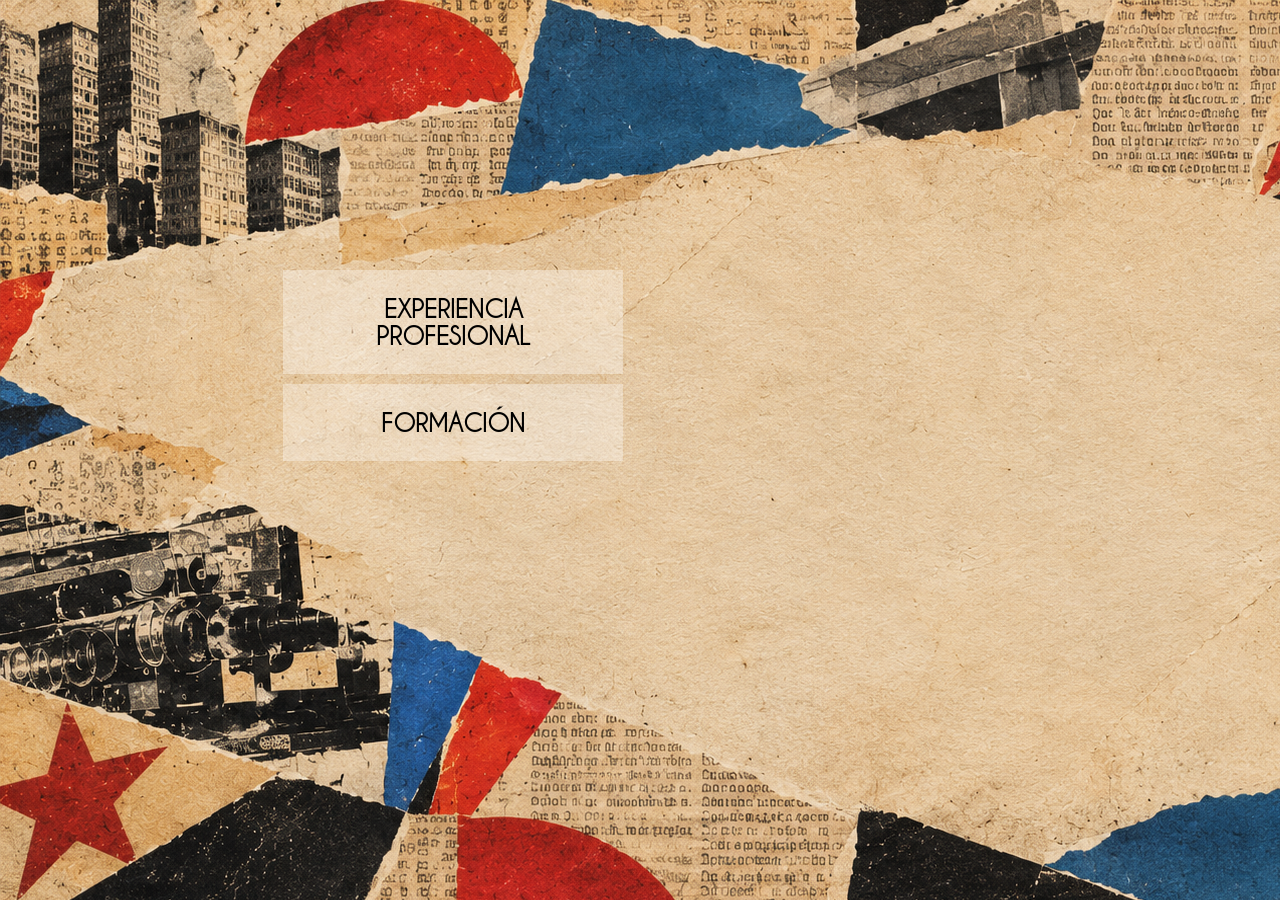
==== CURRÍCULUM/biogeneral.html @ 2a57d259 "curriculum" ====
<!DOCTYPE html>
<html lang="en">

<head>
    <meta charset="UTF-8">
    <meta name="viewport" content="width=device-width, initial-scale=1.0">
    <title>Document</title>
    <link rel="stylesheet" href="./css/estilos.css">
</head>

<body id="collageprincipal">
    <nav id="biogeneral">
        <div class="selectores2">
            <div class="caja" style="margin: 10px;"><h2 style="font-weight: 40px;">EXPERIENCIA PROFESIONAL</h2>
            </div>
            <div class="caja" style="margin: 10px;"><h2 style="font-weight: 40px;">FORMACIÓN</h2></div>
        </div>
    </nav>
</body>

</html>
---- CURRÍCULUM/css/estilos.css ----
body {
    background-image: url("../img/paginaprincipal.png");
}

#imagenprincipal {
    background-image: url("../img/paginaprincipal.png");
}

#collageprincipal {
    background-image: url("../img/collageprincipal.png");
}

@font-face {
    font-family: "Ana";
    src: url("../fonts/CaviarDreams.ttf") format("truetype");
}

#navindex {
    position: fixed;
    bottom: 0;
    left: 0;
    width: 100%;
    padding: 15px;
    display: flex;
    justify-content: center;
    gap: 30px;
    z-index: 1000;
    font-family: "Ana";
    letter-spacing: 3px;
}

#selectores {
    background-color: rgba(255, 255, 255, 0.5);
    padding: 20px;
    text-align: center;
    justify-content: flex-end;
    align-items: center;
    gap: 20px;
}

#biogeneral {
    display: flex;
    font-family: "Ana";
    padding-right: 15px;
    padding-left: 15px;
    padding-top: 10px;
    padding-bottom: 1px;
    margin: 250px;
    margin-right: 20px;
    gap: 30px;
}

.caja {
    width: 300px;
    padding: 20px;
    background-color: rgba(255, 255, 255, 0.329);
    text-align: center;
    gap: 10px;
}

.selectores2 {
 /*  background-color: rgba(255, 255, 255, 0.329);*/
    left: 50%;
    gap: 15px;
    text-align: center;
}

.selectores2 h2 {
    margin: 5px;
}
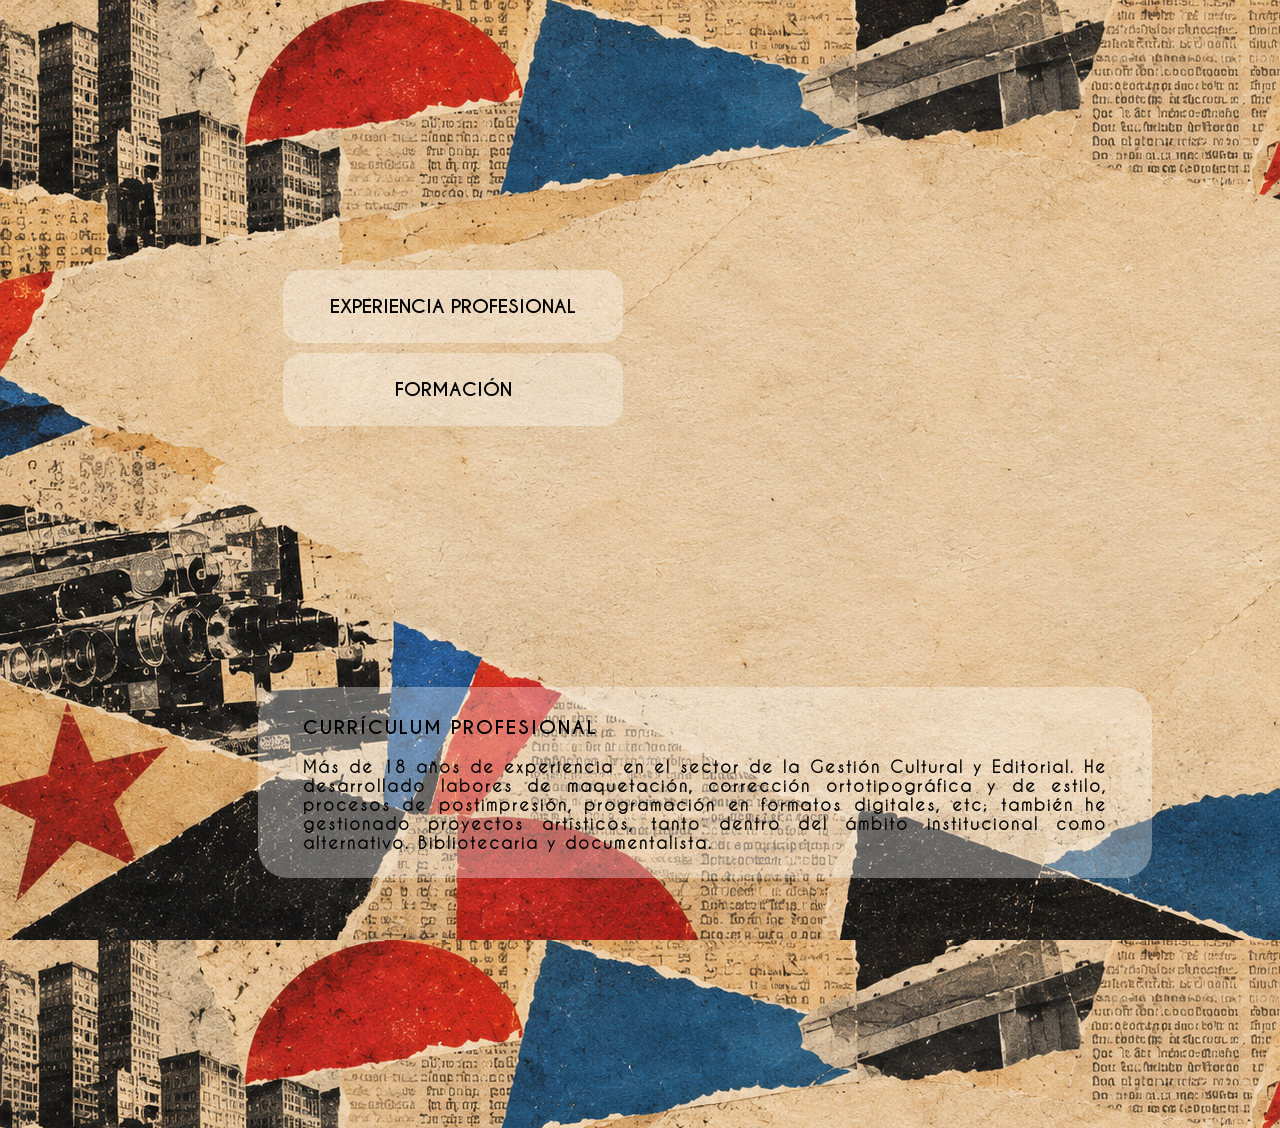
==== commit 7a14b607: "cambioscurri" ====
--- a/CURRÍCULUM/biogeneral.html
+++ b/CURRÍCULUM/biogeneral.html
@@ -11,11 +11,18 @@
 <body id="collageprincipal">
     <nav id="biogeneral">
         <div class="selectores2">
-            <div class="caja" style="margin: 10px;"><h2 style="font-weight: 40px;">EXPERIENCIA PROFESIONAL</h2>
+            <div class="caja" style="margin: 10px;">
+                <h3 style="font-weight: 50px;">EXPERIENCIA PROFESIONAL</h3>
             </div>
-            <div class="caja" style="margin: 10px;"><h2 style="font-weight: 40px;">FORMACIÓN</h2></div>
+            <div class="caja" style="margin: 10px;">
+                <h3 style="font-weight: 50px;">FORMACIÓN</h3>
+            </div>
         </div>
     </nav>
+<div class="resumencurriculumprofesional">
+    <h3 style="font-weight: 70px;">CURRÍCULUM PROFESIONAL</h3>
+    <p style="font-weight: bolder;">Más de 18 años de experiencia en el sector de la Gestión Cultural y Editorial. He desarrollado labores de maquetación, corrección ortotipográfica y de estilo, procesos de postimpresión, programación en formatos digitales, etc; también he gestionado proyectos artísticos, tanto dentro del ámbito institucional como alternativo. Bibliotecaria y documentalista.</p>
+</div>
 </body>
 
 </html>
--- a/CURRÍCULUM/css/estilos.css
+++ b/CURRÍCULUM/css/estilos.css
@@ -8,6 +8,7 @@
 
 #collageprincipal {
     background-image: url("../img/collageprincipal.png");
+    background-size: center;
 }
 
 @font-face {
@@ -15,32 +16,40 @@
     src: url("../fonts/CaviarDreams.ttf") format("truetype");
 }
 
+@font-face {
+    font-family: "ananegrita";
+    src: url("../fonts/CaviarDreams_Bold.ttf") format("truetype");
+}
+
 #navindex {
     position: fixed;
     bottom: 0;
     left: 0;
     width: 100%;
-    padding: 15px;
+    padding: 20px;
     display: flex;
     justify-content: center;
     gap: 30px;
     z-index: 1000;
     font-family: "Ana";
+    font-weight: bolder;
     letter-spacing: 3px;
 }
 
 #selectores {
     background-color: rgba(255, 255, 255, 0.5);
-    padding: 20px;
+    padding: 25px;
     text-align: center;
     justify-content: flex-end;
     align-items: center;
     gap: 20px;
+    font-family: "Ana";
 }
 
 #biogeneral {
     display: flex;
     font-family: "Ana";
+    font-weight: bolder;
     padding-right: 15px;
     padding-left: 15px;
     padding-top: 10px;
@@ -56,15 +65,38 @@
     background-color: rgba(255, 255, 255, 0.329);
     text-align: center;
     gap: 10px;
+    font-family: "ananegrita";
+    border-radius: 20px; 
 }
 
 .selectores2 {
- /*  background-color: rgba(255, 255, 255, 0.329);*/
+    /*  background-color: rgba(255, 255, 255, 0.329);*/
     left: 50%;
     gap: 15px;
     text-align: center;
+    font-weight: bolder;
 }
 
-.selectores2 h2 {
+.selectores2 h3 {
     margin: 5px;
-}+}
+
+.resumencurriculumprofesional {
+    display: block;
+    font-family: "Ana";
+    font-weight: bolder;
+    text-align: justify;
+    padding-right: 45px;
+    padding-left: 45px;
+    padding-top: 10px;
+    padding-bottom: 10px;
+    margin: 250px;
+    margin-right: 120px;
+    gap: 30px;
+    background-color: rgba(255, 255, 255, 0.329);
+    letter-spacing: 2px;
+    border-radius: 30px; 
+}
+.resumencurriculumprofesional h3 {
+font-family: "ananegrita";
+}
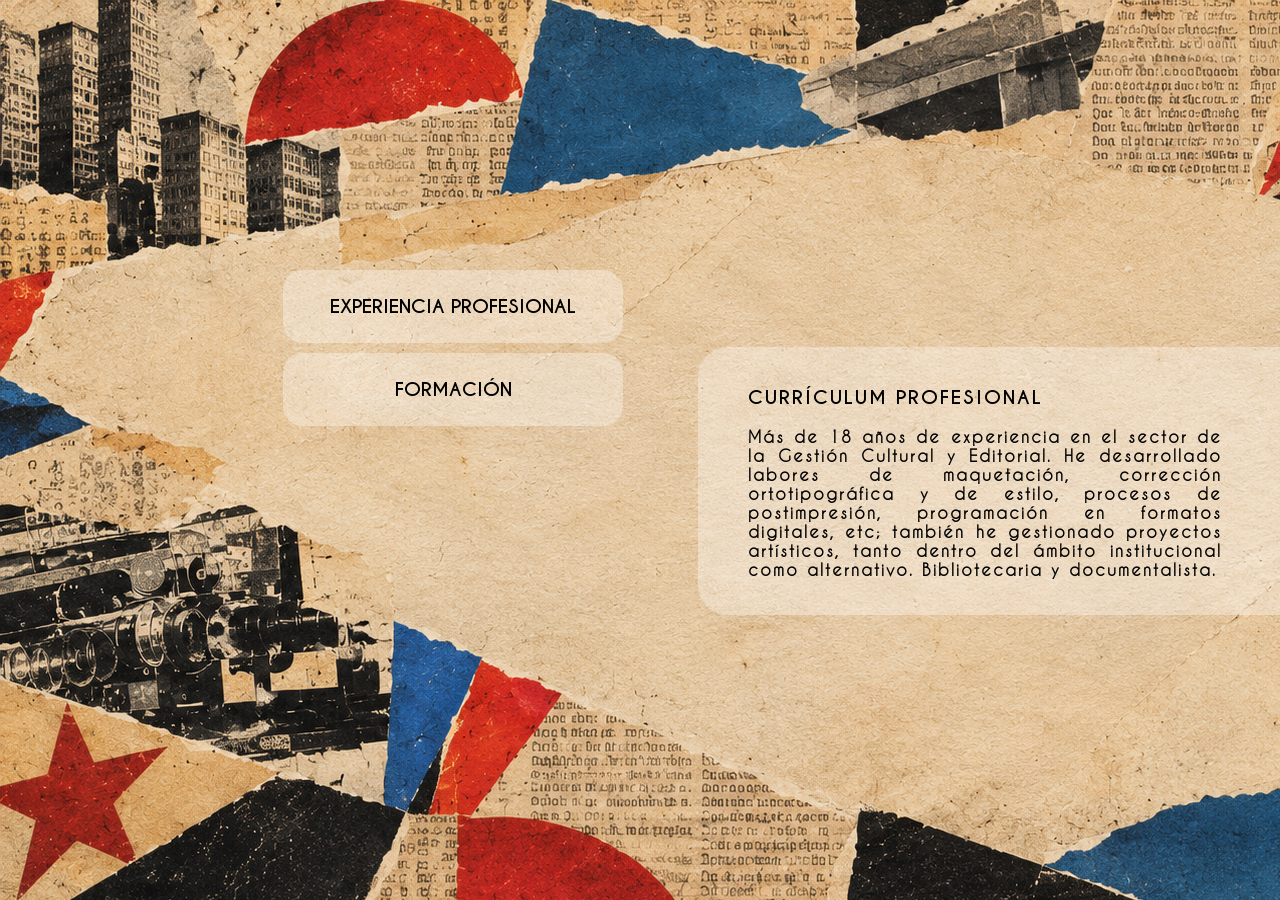
==== commit e7b693c6: "mascambios" ====
--- a/CURRÍCULUM/biogeneral.html
+++ b/CURRÍCULUM/biogeneral.html
@@ -4,7 +4,7 @@
 <head>
     <meta charset="UTF-8">
     <meta name="viewport" content="width=device-width, initial-scale=1.0">
-    <title>Document</title>
+    <title>Presentación</title>
     <link rel="stylesheet" href="./css/estilos.css">
 </head>
 
--- a/CURRÍCULUM/css/estilos.css
+++ b/CURRÍCULUM/css/estilos.css
@@ -8,7 +8,7 @@
 
 #collageprincipal {
     background-image: url("../img/collageprincipal.png");
-    background-size: center;
+    height: 100px;
 }
 
 @font-face {
@@ -44,6 +44,12 @@
     align-items: center;
     gap: 20px;
     font-family: "Ana";
+    box-shadow: 0 2px 5px rgba(0, 0, 0, 0.5);
+    border-radius: 20px;
+    transition: box-shadow 5s;
+}
+#selectores:hover {
+    box-shadow: 0 10px 20px rgba(0, 0, 0, 0.9);
 }
 
 #biogeneral {
@@ -66,7 +72,7 @@
     text-align: center;
     gap: 10px;
     font-family: "ananegrita";
-    border-radius: 20px; 
+    border-radius: 20px;
 }
 
 .selectores2 {
@@ -75,6 +81,7 @@
     gap: 15px;
     text-align: center;
     font-weight: bolder;
+    border-radius: 20px; 
 }
 
 .selectores2 h3 {
@@ -86,17 +93,23 @@
     font-family: "Ana";
     font-weight: bolder;
     text-align: justify;
-    padding-right: 45px;
-    padding-left: 45px;
-    padding-top: 10px;
-    padding-bottom: 10px;
-    margin: 250px;
+    padding-right: 500px;
+    padding-left: 50px;
+    padding-top: 20px;
+    padding-bottom: 20px;
+    border-left: -30px;
+    border-right: -100px;
+    border-top: 20px;
+    border-bottom: 20px; 
+    margin: 20px;
     margin-right: 120px;
+    margin-left: 120px;
     gap: 30px;
     background-color: rgba(255, 255, 255, 0.329);
     letter-spacing: 2px;
-    border-radius: 30px; 
+    border-radius: 30px;
+    transform: translate(570px, -340px);
 }
 .resumencurriculumprofesional h3 {
-font-family: "ananegrita";
+    font-family: "ananegrita";
 }
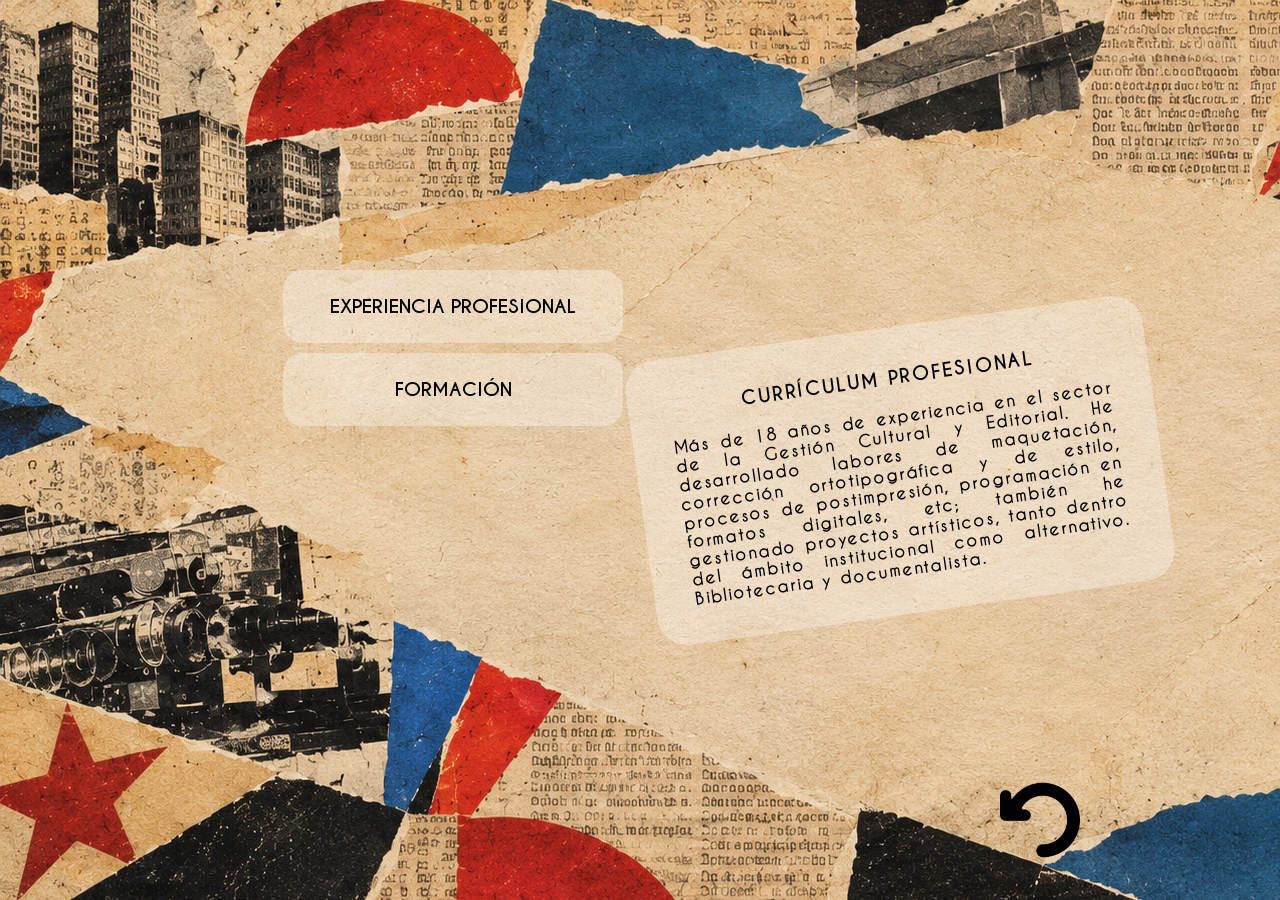
==== commit 0563b67b: "faltapoco" ====
--- a/CURRÍCULUM/biogeneral.html
+++ b/CURRÍCULUM/biogeneral.html
@@ -19,10 +19,17 @@
             </div>
         </div>
     </nav>
-<div class="resumencurriculumprofesional">
-    <h3 style="font-weight: 70px;">CURRÍCULUM PROFESIONAL</h3>
-    <p style="font-weight: bolder;">Más de 18 años de experiencia en el sector de la Gestión Cultural y Editorial. He desarrollado labores de maquetación, corrección ortotipográfica y de estilo, procesos de postimpresión, programación en formatos digitales, etc; también he gestionado proyectos artísticos, tanto dentro del ámbito institucional como alternativo. Bibliotecaria y documentalista.</p>
-</div>
+    <div class="resumencurriculumprofesional">
+        <h3 style="font-weight: 80px; text-align: center;">CURRÍCULUM PROFESIONAL</h3>
+        <p style="font-weight: bolder; font-size: 16,5px;">Más de 18 años de experiencia en el sector de la Gestión Cultural y Editorial.
+            He desarrollado labores de maquetación, corrección ortotipográfica y de estilo, procesos de postimpresión,
+            programación en formatos digitales, etc; también he gestionado proyectos artísticos, tanto dentro del ámbito
+            institucional como alternativo. Bibliotecaria y documentalista.</p>
+    </div>
+    <div>
+<a href="index.html">
+<img class="volver"; src="img/13964.png"></a>
+    </div>
 </body>
 
 </html>
--- a/CURRÍCULUM/css/estilos.css
+++ b/CURRÍCULUM/css/estilos.css
@@ -9,6 +9,7 @@
 #collageprincipal {
     background-image: url("../img/collageprincipal.png");
     height: 100px;
+    overflow-x: hidden;
 }
 
 @font-face {
@@ -34,8 +35,8 @@
     font-family: "Ana";
     font-weight: bolder;
     letter-spacing: 3px;
+    
 }
-
 #selectores {
     background-color: rgba(255, 255, 255, 0.5);
     padding: 25px;
@@ -51,6 +52,9 @@
 #selectores:hover {
     box-shadow: 0 10px 20px rgba(0, 0, 0, 0.9);
 }
+a {
+    text-decoration: none;
+}
 
 #biogeneral {
     display: flex;
@@ -61,6 +65,7 @@
     padding-top: 10px;
     padding-bottom: 1px;
     margin: 250px;
+    margin-bottom: 0px;
     margin-right: 20px;
     gap: 30px;
 }
@@ -75,9 +80,8 @@
     border-radius: 20px;
 }
 
-.selectores2 {
-    /*  background-color: rgba(255, 255, 255, 0.329);*/
-    left: 50%;
+.selectores2 { 
+    left: 30%;
     gap: 15px;
     text-align: center;
     font-weight: bolder;
@@ -90,26 +94,37 @@
 
 .resumencurriculumprofesional {
     display: block;
+    width: 35%;
     font-family: "Ana";
     font-weight: bolder;
     text-align: justify;
-    padding-right: 500px;
-    padding-left: 50px;
+    /* padding-right: 500px; */
+    padding-right: 40px;
+    padding-left: 40px;
     padding-top: 20px;
     padding-bottom: 20px;
     border-left: -30px;
-    border-right: -100px;
+    /* border-right: -100px; */
     border-top: 20px;
     border-bottom: 20px; 
     margin: 20px;
+    margin-top: 0px;
     margin-right: 120px;
-    margin-left: 120px;
+    margin-left: auto;
     gap: 30px;
     background-color: rgba(255, 255, 255, 0.329);
     letter-spacing: 2px;
     border-radius: 30px;
-    transform: translate(570px, -340px);
+    /* transform: translate(570px, -340px); */
+    transform: translate(9px, -110px) rotate(-8deg);
 }
 .resumencurriculumprofesional h3 {
     font-family: "ananegrita";
 }
+.volver {
+  position: fixed;
+  right: 200px;  /* distancia desde el borde derecho */
+  bottom: 40px;    /* distancia desde el borde superior */
+  width: 80px;  /* tamaño de la imagen */
+  height: auto;
+}
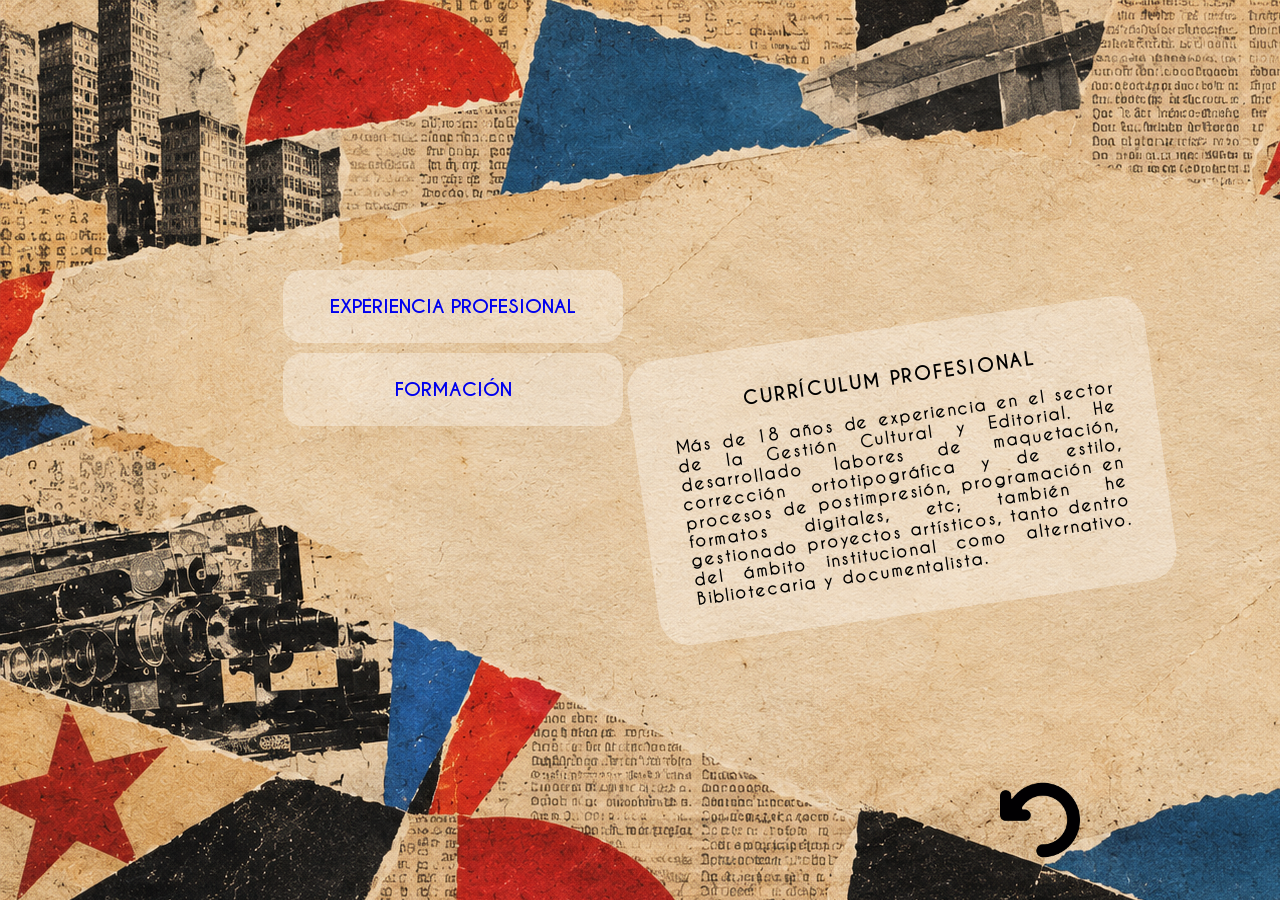
==== commit 49e7acfc: "mascambios" ====
--- a/CURRÍCULUM/biogeneral.html
+++ b/CURRÍCULUM/biogeneral.html
@@ -12,10 +12,14 @@
     <nav id="biogeneral">
         <div class="selectores2">
             <div class="caja" style="margin: 10px;">
+                <a href="experienciaprofesional.html">
                 <h3 style="font-weight: 50px;">EXPERIENCIA PROFESIONAL</h3>
+                </a>
             </div>
             <div class="caja" style="margin: 10px;">
+                <a href="formacion.html">
                 <h3 style="font-weight: 50px;">FORMACIÓN</h3>
+                </a>
             </div>
         </div>
     </nav>
--- a/CURRÍCULUM/css/estilos.css
+++ b/CURRÍCULUM/css/estilos.css
@@ -8,6 +8,12 @@
 
 #collageprincipal {
     background-image: url("../img/collageprincipal.png");
+    height: 100px;
+    overflow-x: hidden;
+}
+
+#collageprincipal2 {
+    background-image: url("../img/collage.png");
     height: 100px;
     overflow-x: hidden;
 }
@@ -80,6 +86,20 @@
     border-radius: 20px;
 }
 
+.caja2 {
+width: 500px;
+    padding: 10px;
+    text-align: justify;
+    gap: 3px;
+    font-family: "Ana";
+    font-size: 23px; 
+    line-height: 1,5px;
+    padding-right: 80px;
+    margin-left: auto;
+    justify-content: flex-end;
+    transform: translate(-160px, 110px);
+}
+
 .selectores2 { 
     left: 30%;
     gap: 15px;
@@ -90,6 +110,11 @@
 
 .selectores2 h3 {
     margin: 5px;
+}
+
+.modificado {
+margin-right: 80px; 
+
 }
 
 .resumencurriculumprofesional {
@@ -116,10 +141,14 @@
     letter-spacing: 2px;
     border-radius: 30px;
     /* transform: translate(570px, -340px); */
-    transform: translate(9px, -110px) rotate(-8deg);
+    transform: translate(11px, -110px) rotate(-8deg);
 }
 .resumencurriculumprofesional h3 {
     font-family: "ananegrita";
+}
+.modificado {
+margin-top: 370px;
+
 }
 .volver {
   position: fixed;
@@ -128,3 +157,19 @@
   width: 80px;  /* tamaño de la imagen */
   height: auto;
 }
+.patras {
+  position: fixed;
+  right: 200px;  /* distancia desde el borde derecho */
+  bottom: 40px;    /* distancia desde el borde superior */
+  width: 80px;  /* tamaño de la imagen */
+  height: auto;
+  transform: translate(-90px, 10px);
+}
+.palante {
+position: fixed;
+  right: 200px;  /* distancia desde el borde derecho */
+  bottom: 40px;    /* distancia desde el borde superior */
+  width: 80px;  /* tamaño de la imagen */
+  height: auto;
+  transform: translate(-10px, 10px);
+}
